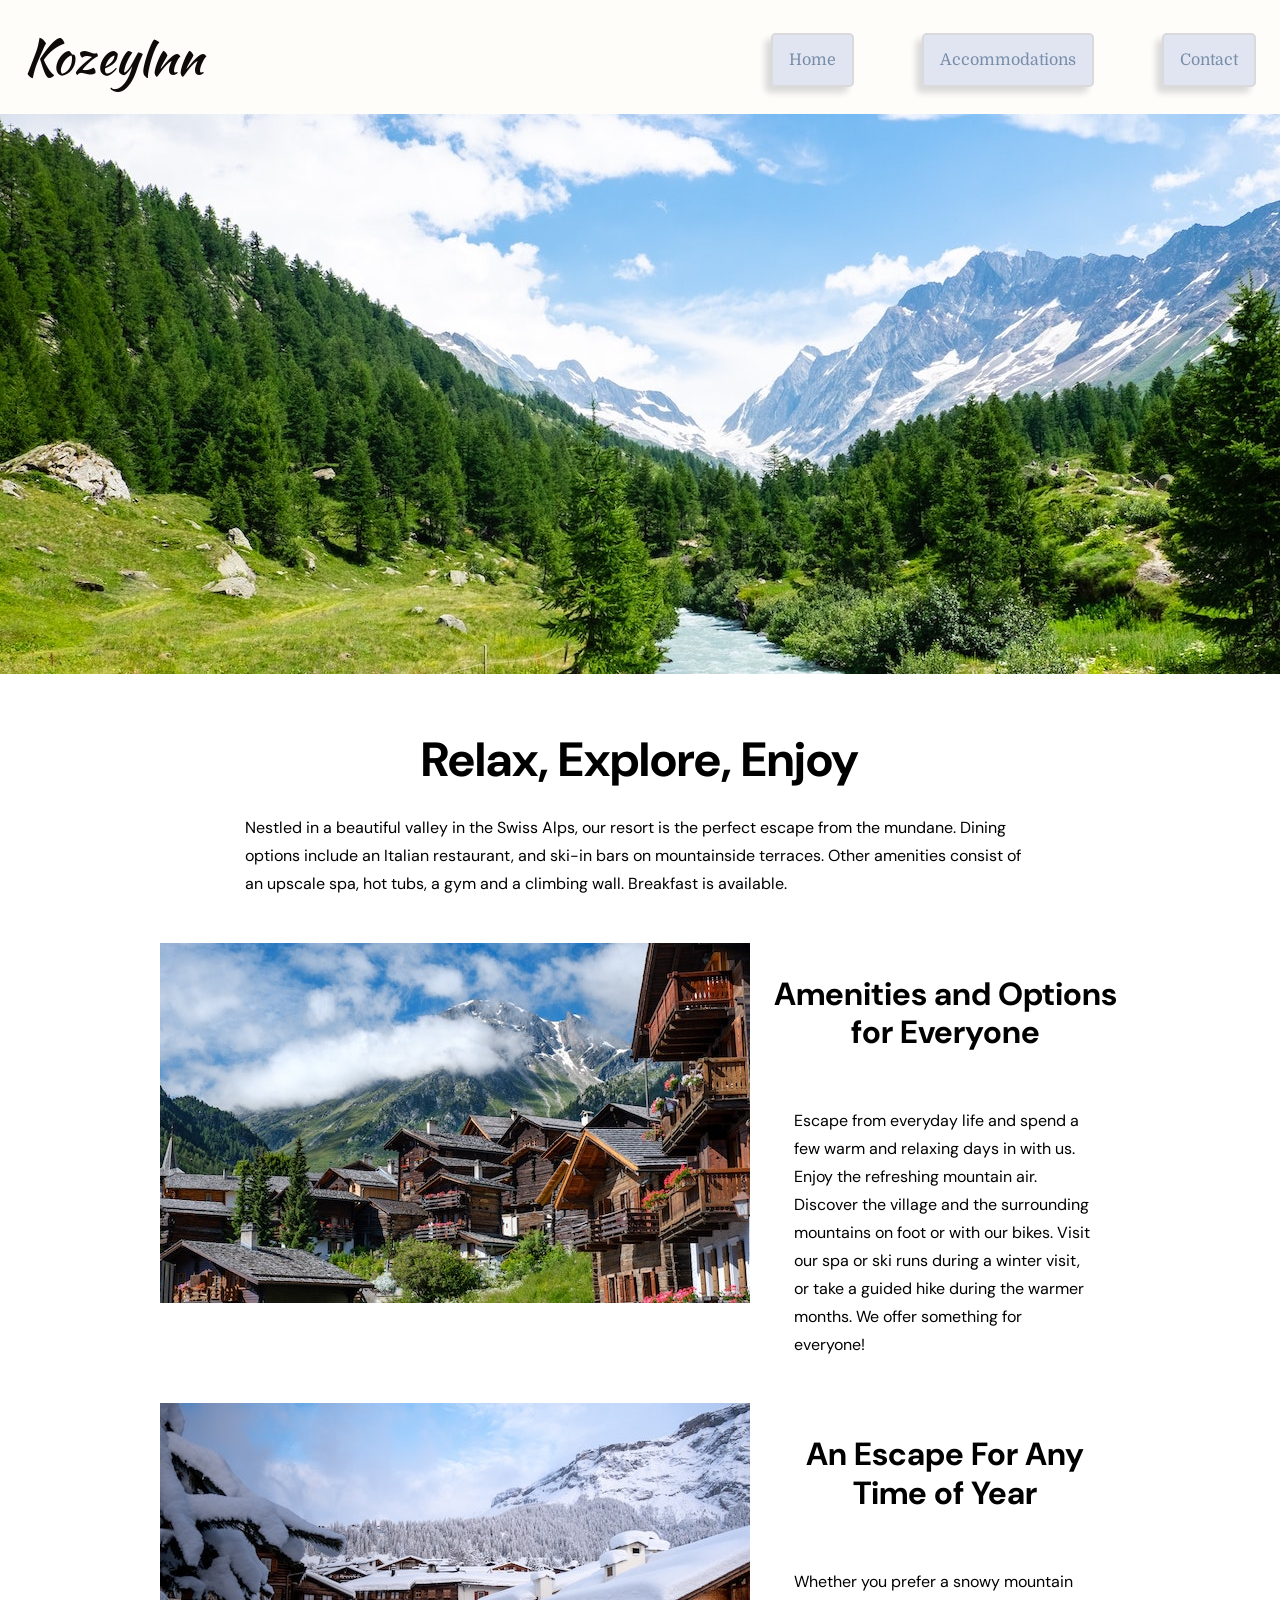
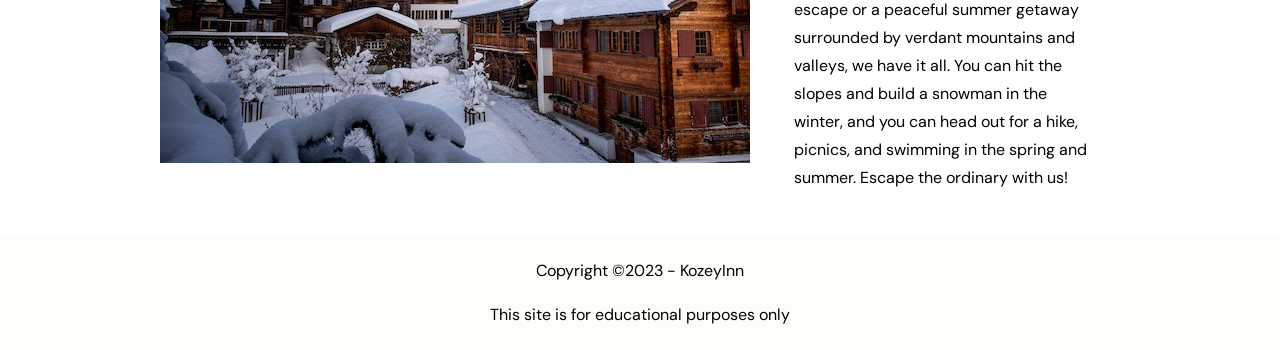
==== index.html @ dad6b442 "Add files via upload" ====
<!DOCTYPE html>
<html lang="en">
    <head>
        <meta charset="utf-8">
        <title>KozeyInn</title>

        <meta name="viewport" content="width=device-width, initial-scale=1">
        <meta name="author" content="Amira Shiha">
        <meta name="description" content="KozeyInn Resort Home Page">

        <link rel="shortcut icon" href="favicon/favicon.ico" type="image/x-icon">
        <link rel="icon" href="favicon/favicon.ico" type="image/x-icon">

        <link rel="preconnect" href="https://fonts.googleapis.com">
        <link rel="preconnect" href="https://fonts.gstatic.com" crossorigin>
        <link href="https://fonts.googleapis.com/css2?family=DM+Sans:opsz,wght@9..40,100..1000&family=Domine:wght@400..700&family=Kaushan+Script&display=swap" rel="stylesheet">

        <link rel="stylesheet" href="styles.css">
    </head>

    <body>
        <header>
            <h1><a href="index.html">KozeyInn</a></h1>
            <div class="hero-wrapper">
                <nav class="navbar">
                    <ul>
                        <li><a href="#">Home</a></li>
                        <li><a href="accommodations.html">Accommodations</a></li>
                        <li><a href="contact.html">Contact</a></li>
                    </ul>
                </nav>
            </div>
            <div class="hero-image">
                <img src="images/swiss-valley.jpg" alt="A bright green mountain-hill covered in pine trees with a blue river flowing in the center" width="1440" height="560">
            </div>
        </header>

        <main>
            <h2>Relax, Explore, Enjoy</h2>
            <p>Nestled in a beautiful valley in the Swiss Alps, our resort is the perfect escape from the mundane. Dining options include an Italian restaurant, and ski-in bars on mountainside terraces. Other amenities consist of an upscale spa, hot tubs, a gym and a climbing wall. Breakfast is available.</p>

            <section>
                <img src="images/swiss-chalet.jpg" alt="Wooden cabin houses located on a green mountainside hill" width="590" height="360">
                <h3>Amenities and Options for Everyone</h3>
                <p>Escape from everyday life and spend a few warm and relaxing days in with us. Enjoy the refreshing mountain air. Discover the village and the surrounding mountains on foot or with our bikes. Visit our spa or ski runs during a winter visit, or take a guided hike during the warmer months. We offer something for everyone!</p>
            </section>

            <section>
                <img src="images/snowy-chalet.jpg" alt="Cabins with snowy rooftops located on snow land surrounding snow mountains" width="590" height="360">
                <h3>An Escape For Any Time of Year</h3>
                <p>Whether you prefer a snowy mountain escape or a peaceful summer getaway surrounded by verdant mountains and valleys, we have it all. You can hit the slopes and build a snowman in the winter, and you can head out for a hike, picnics, and swimming in the spring and summer. Escape the ordinary with us!</p>
            </section>
        </main>

        <footer>
            <p>Copyright &copy;2023 - KozeyInn</p>
            <p>This site is for educational purposes only</p>
        </footer>
    </body>
</html>
---- styles.css ----
/* OBFUSCATED BY CSSOBFUSCATOR.COM at 2025/05/02 06:42:10 */
input[type="radio"] + label::before{content:" ";}#contact h2{grid-area:text;}input[type="radio"]:checked + label::before{content:"•";}input[type="radio"] + label::before{font-size:1rem;}:root{--lt-white:#fffdfa;}body{box-sizing:border-box;}header,body{max-width:1440px;}input[type="radio"] + label::before{line-height:1.75;}input[type="radio"]:checked + label::before{color:var(--c-white);}#contact h2{font-size:2.5rem;}body{margin-left:auto;}main > p{margin-left:.885416667in;}[class~=navbar] li,h1{margin-left:1.5rem;}[class~=navbar] li{margin-bottom:1.5rem;}body{margin-bottom:0;}body{margin-right:auto;}input[type="radio"]:checked + label::before{background:var(--lt-green);}:root{--c-white:#f8f3ee;}body{margin-top:0;}h1,header,[class~=navbar] li,body{padding-left:0;}main > p{margin-right:.885416667in;}[class~=navbar] li,h1,header,body{padding-bottom:0;}[class~=navbar] li,body,header,h1{padding-right:0;}[class~=navbar] li,h1{margin-right:1.5rem;}main > p{margin-bottom:2.8125pc;}#contact h2{margin-left:.989583333in;}#contact h2{margin-bottom:.125pc;}h1,header,body,[class~=navbar] li{padding-top:0;}body{text-align:center;}#contact h2{margin-right:0;}body{font-family:var(--fonts);}:root{--beige:#f0ebe3;}body{line-height:1.75rem;}body{background:url("patterns/xv.png");}h1,[class~=navbar] li{margin-top:1.5rem;}header,[class~=navbar] a:hover{background-color:var(--lt-white);}:root{--lt-blue:#e1e5f2;}#contact{display:grid;}input[type="radio"] + label::before{border-radius:30%;}#contact h2{margin-top:.260416667in;}[class~=navbar] ul,header{display:flex;}header{justify-content:space-between;}[class~=navbar] li{font-size:2rem;}header{align-items:center;}[class~=navbar] ul{list-style:none;}#contact h2{line-height:1.2;}header{flex-wrap:wrap;}h2,h1{font-size:3rem;}h1{font-family:"Kaushan Script";}input[type="radio"] + label{cursor:pointer;}h1{font-weight:100;}main > p{margin-top:0pc;}:root{--dk-blue:#778da9;}:root{--bt-blue:#a1d6e2;}#contact h2,main > p{text-align:left;}[class~=navbar] ul{gap:.208333333in;}h1{margin-bottom:1.5rem;}.navbar a{text-decoration:none;}input[type="radio"] + label::before{display:inline-block;}input[type="radio"] + label::before{height:.260416667in;}:root{--lt-gray:#dadada;}:root{--lt-green:#b4e0a7;}[class~=navbar] a:hover{color:var(--s-black);}.navbar a,#contact p,footer,main > p{font-size:1rem;}main{max-width:90pc;}main{display:grid;}form,main{margin-left:auto;}main{margin-bottom:0;}main > p{max-width:1440ch;}input[type="radio"] + label::before{width:25px;}form,main{margin-right:auto;}main{margin-top:0;}.navbar a{background-color:var(--lt-blue);}.navbar a{color:var(--dk-blue);}main{padding-left:10rem;}main{padding-right:10rem;}main{padding-top:2rem;}main{padding-bottom:0;}main{background:url("patterns/white-wall-3.png");}footer{background:var(--lt-white);}:root{--p-red:#cc2936;}footer,input[type="radio"] + label::before{text-align:center;}.navbar a{font-family:"Domine";}footer{padding-left:.3rem;}footer{padding-bottom:.3rem;}:root{--s-black:#0f0a0a;}footer{padding-right:.3rem;}footer{padding-top:.3rem;}input[type="radio"] + label::before{margin-right:5px;}form{width:262.5pt;}.navbar a{border-radius:.3125pc;}:root{--fonts:"DM Sans","Domine","Kaushan Script",sans-serif;}.navbar a,input[type="radio"] + label::before{border-left-width:1.5pt;}.navbar a,input[type="radio"] + label::before{border-bottom-width:1.5pt;}.navbar a{border-right-width:1.5pt;}form{height:auto;}:root{--box-shadow-lg:-.0625in .375pc .375pc var(--lt-gray);}:root{--box-shadow-sm:-.1875pc 2.25pt 3px var(--dk-blue);}.navbar a{border-top-width:1.5pt;}.navbar a{border-left-style:solid;}form{margin-bottom:11.25pt;}form{margin-top:11.25pt;}form{padding-left:22.5pt;}form{padding-right:.46875in;}form{padding-top:11.25pt;}form{border-radius:1.25pc;}#contact p{grid-area:text;}[class~=hero-image]{max-width:15in;}.navbar a{border-bottom-style:solid;}form{background-color:var(--lt-white);}.navbar a{border-right-style:solid;}main section{display:grid;}input,label,textarea{display:block;}#contact p{max-width:1440ch;}textarea,input,label{width:100%;}.navbar a{border-top-style:solid;}main section{grid-template-columns:auto 1fr;}.navbar a{border-left-color:var(--lt-gray);}[class~=navbar] a:hover{box-shadow:var(--box-shadow-sm);}label{margin-left:0;}.navbar a{border-bottom-color:var(--lt-gray);}[class~=hero-image]{height:5.833333333in;}#contact p{line-height:1.5;}.navbar a{border-right-color:var(--lt-gray);}#contact p{margin-top:63.75pt;}.navbar a{border-top-color:var(--lt-gray);}label{margin-bottom:0;}label{margin-right:0;}[class~=hero-image]{position:relative;}main section{gap:.208333333in;}label{margin-top:0;}.navbar a{border-image:none;}label{font-weight:bold;}select,input{padding-left:.625pc;}input,select{padding-bottom:.625pc;}.navbar a{padding-left:1rem;}.navbar a{padding-bottom:1rem;}#contact{grid-template-columns:1fr 1fr;}.navbar a{padding-right:1rem;}#contact p{margin-left:5.9375pc;}input[type="radio"] + label::before{border-right-width:.020833333in;}input,select{padding-right:.625pc;}input[type="radio"] + label::before{border-top-width:.020833333in;}.navbar a{padding-top:1rem;}select,input{padding-top:.625pc;}.navbar a{box-shadow:var(--box-shadow-lg);}input,select{font-size:1rem;}[class~=hero-image]{overflow:hidden;}select,input{margin-bottom:18pt;}input[type="submit"]{background-color:var(--lt-blue);}input,select{border-radius:7.5pt;}input{border-left-width:.1875pc;}input{border-bottom-width:.1875pc;}input[type="radio"] + label::before,input{border-left-style:solid;}input,input[type="radio"] + label::before{border-bottom-style:solid;}input{border-right-width:.1875pc;}input{border-top-width:.1875pc;}input[type="submit"]:focus{outline:.1875pc solid var(--dk-blue);}input[type="submit"]{border-left-width:.010416667in;}#contact img{grid-area:image;}#contact img{width:21.875pc;}input,input[type="radio"] + label::before{border-right-style:solid;}input,input[type="radio"] + label::before{border-top-style:solid;}input[type="radio"] + label::before,input{border-left-color:var(--lt-blue);}input[type="submit"]{border-bottom-width:.010416667in;}input[type="radio"] + label::before,input{border-bottom-color:var(--lt-blue);}input{border-right-color:var(--lt-blue);}#contact img{height:auto;}input{border-top-color:var(--lt-blue);}#contact{grid-template-rows:auto 1fr;}input{border-image:none;}input[type="submit"]{border-right-width:.010416667in;}main section{margin-bottom:2.5pc;}#contact img{margin-top:.052083333in;}input[type="submit"]{border-top-width:.010416667in;}input[type="submit"],select{border-left-style:solid;}input[type="submit"],select{border-bottom-style:solid;}[class~=hero-image]{padding-left:0;}select{border-left-width:.1875pc;}select{border-bottom-width:.1875pc;}select{border-right-width:.1875pc;}input[type="submit"],select{border-right-style:solid;}select{border-top-width:.1875pc;}[class~=hero-image]{padding-bottom:0;}main section{align-items:start;}#contact img{margin-left:95px;}[class~=hero-image]{padding-right:0;}section img{width:36.875pc;}input[type="submit"]:hover{box-shadow:var(--box-shadow-sm);}section img{height:360px;}[class~=hero-image]{padding-top:0;}select,input[type="submit"]{border-top-style:solid;}input[type="submit"]{border-left-color:var(--lt-gray);}input[type="submit"]{border-bottom-color:var(--lt-gray);}input[type="submit"]{border-right-color:var(--lt-gray);}select{border-left-color:var(--lt-blue);}select{border-bottom-color:var(--lt-blue);}section img{grid-row:1/span 2;}[class~=hero-image]{margin-left:auto;}input[type="radio"] + label::before,select{border-right-color:var(--lt-blue);}select{border-top-color:var(--lt-blue);}#contact img{margin-bottom:.15625in;}select{border-image:none;}textarea{padding-left:.625pc;}textarea{padding-bottom:.625pc;}input[type="submit"]{border-top-color:var(--lt-gray);}input[type="submit"],section h3{font-weight:bold;}input[type="submit"]{border-image:none;}section h3{font-size:2rem;}input[type="submit"]{color:var(--dk-blue);}textarea{padding-right:.625pc;}input[type="submit"]{font-size:1.2rem;}input[type="radio"],[class~=hero-image],section p{margin-bottom:0;}textarea{padding-top:.625pc;}textarea{font-size:1rem;}section h3{line-height:1.2;}input[type="submit"]{box-shadow:var(--box-shadow-lg);}textarea{margin-bottom:18pt;}input[type="submit"]{margin-left:.15625in;}#contact form{grid-area:form;}textarea:focus,input:focus{outline:.1875pc solid var(--dk-blue);}input[type="submit"]:hover{color:var(--s-black);}textarea{border-radius:7.5pt;}#contact form{margin-top:75px;}textarea{border-left-width:.1875pc;}section p{margin-left:15pt;}#contact form{margin-right:5.625pc;}[class~=hero-image]{margin-right:auto;}input[type="radio"]{appearance:none;}input[type="radio"]{margin-left:0;}textarea{border-bottom-width:.1875pc;}textarea{border-right-width:.1875pc;}textarea{border-top-width:.1875pc;}textarea{border-left-style:solid;}input[type="radio"]{margin-right:0;}textarea{border-bottom-style:solid;}input[type="radio"],[class~=hero-image],section p{margin-top:0;}textarea{border-right-style:solid;}input[type="radio"]{padding-left:0;}#contact label{text-align:start;}section p{margin-right:1.25pc;}textarea{border-top-style:solid;}textarea{border-left-color:var(--lt-blue);}input[type="radio"]{padding-bottom:0;}input[type="radio"]{padding-right:0;}input[type="radio"]{padding-top:0;}textarea{border-bottom-color:var(--lt-blue);}textarea{border-right-color:var(--lt-blue);}input[type="radio"]{border-left-width:medium;}input[type="radio"]{border-bottom-width:medium;}[class~=required]{color:var(--p-red);}textarea,input[type="radio"] + label::before{border-top-color:var(--lt-blue);}input[type="radio"] + label::before,textarea{border-image:none;}fieldset,input[type="radio"] + label{display:flex;}fieldset{margin-bottom:15px;}fieldset{border-radius:.0625pc;}fieldset{border-left-color:var(--s-black);}section p{padding-left:.25pc;}#contact label,section p{font-size:1rem;}fieldset{border-bottom-color:var(--s-black);}input[type="radio"]{border-right-width:medium;}input[type="radio"]{border-top-width:medium;}fieldset{border-right-color:var(--s-black);}fieldset{border-top-color:var(--s-black);}[class~=required],legend{font-weight:bold;}fieldset{flex-direction:row;}input[type="radio"]{border-left-style:none;}input[type="radio"]{border-bottom-style:none;}section p{padding-bottom:.25pc;}input[type="radio"]{border-right-style:none;}input:invalid{border-left-width:.25pc;}input:invalid{border-bottom-width:.25pc;}input:invalid{border-right-width:.25pc;}input[type="radio"]{border-top-style:none;}section p{padding-right:.25pc;}input:invalid{border-top-width:.25pc;}input[type="radio"]{border-left-color:currentColor;}input:invalid{border-left-style:double;}input[type="radio"]{border-bottom-color:currentColor;}input:invalid{border-bottom-style:double;}[class~=required]{font-size:1.35rem;}input:invalid{border-right-style:double;}input:invalid{border-top-style:double;}input[type="radio"]{border-right-color:currentColor;}section p{padding-top:.25pc;}input:invalid{border-left-color:var(--p-red);}#contact{grid-template-areas:"text form" "image form";}input:invalid{border-bottom-color:var(--p-red);}input:invalid{border-right-color:var(--p-red);}section p{text-align:left;}#contact{gap:1rem;}input[type="radio"]{border-top-color:currentColor;}input[type="submit"]:hover,input[type="radio"] + label::before{background-color:var(--lt-white);}section p{max-width:1440ch;}input:invalid{border-top-color:var(--p-red);}input:invalid,input[type="radio"]{border-image:none;}textarea:invalid{border-left-width:.25pc;}input[type="radio"]{font-size:0;}textarea:invalid{border-bottom-width:.25pc;}textarea:invalid{border-right-width:.25pc;}textarea:invalid{border-top-width:.25pc;}textarea:invalid{border-left-style:double;}textarea:invalid{border-bottom-style:double;}input[type="radio"] + label{align-items:center;}textarea:invalid{border-right-style:double;}input[type="radio"] + label::before{padding-bottom:.020833333in;}textarea:invalid{border-top-style:double;}input[type="radio"]{border-radius:0;}input[type="radio"]{width:0;}textarea:invalid{border-left-color:var(--p-red);}textarea:invalid{border-bottom-color:var(--p-red);}textarea:invalid{border-right-color:var(--p-red);}fieldset label{margin-left:0;}textarea:invalid{border-top-color:var(--p-red);}textarea:invalid{border-image:none;}input[type="submit"]:hover{cursor:pointer;}header h1 a{text-decoration:none;}input[type="radio"]:focus{outline:none;}header h1 a{color:var(--s-black);}
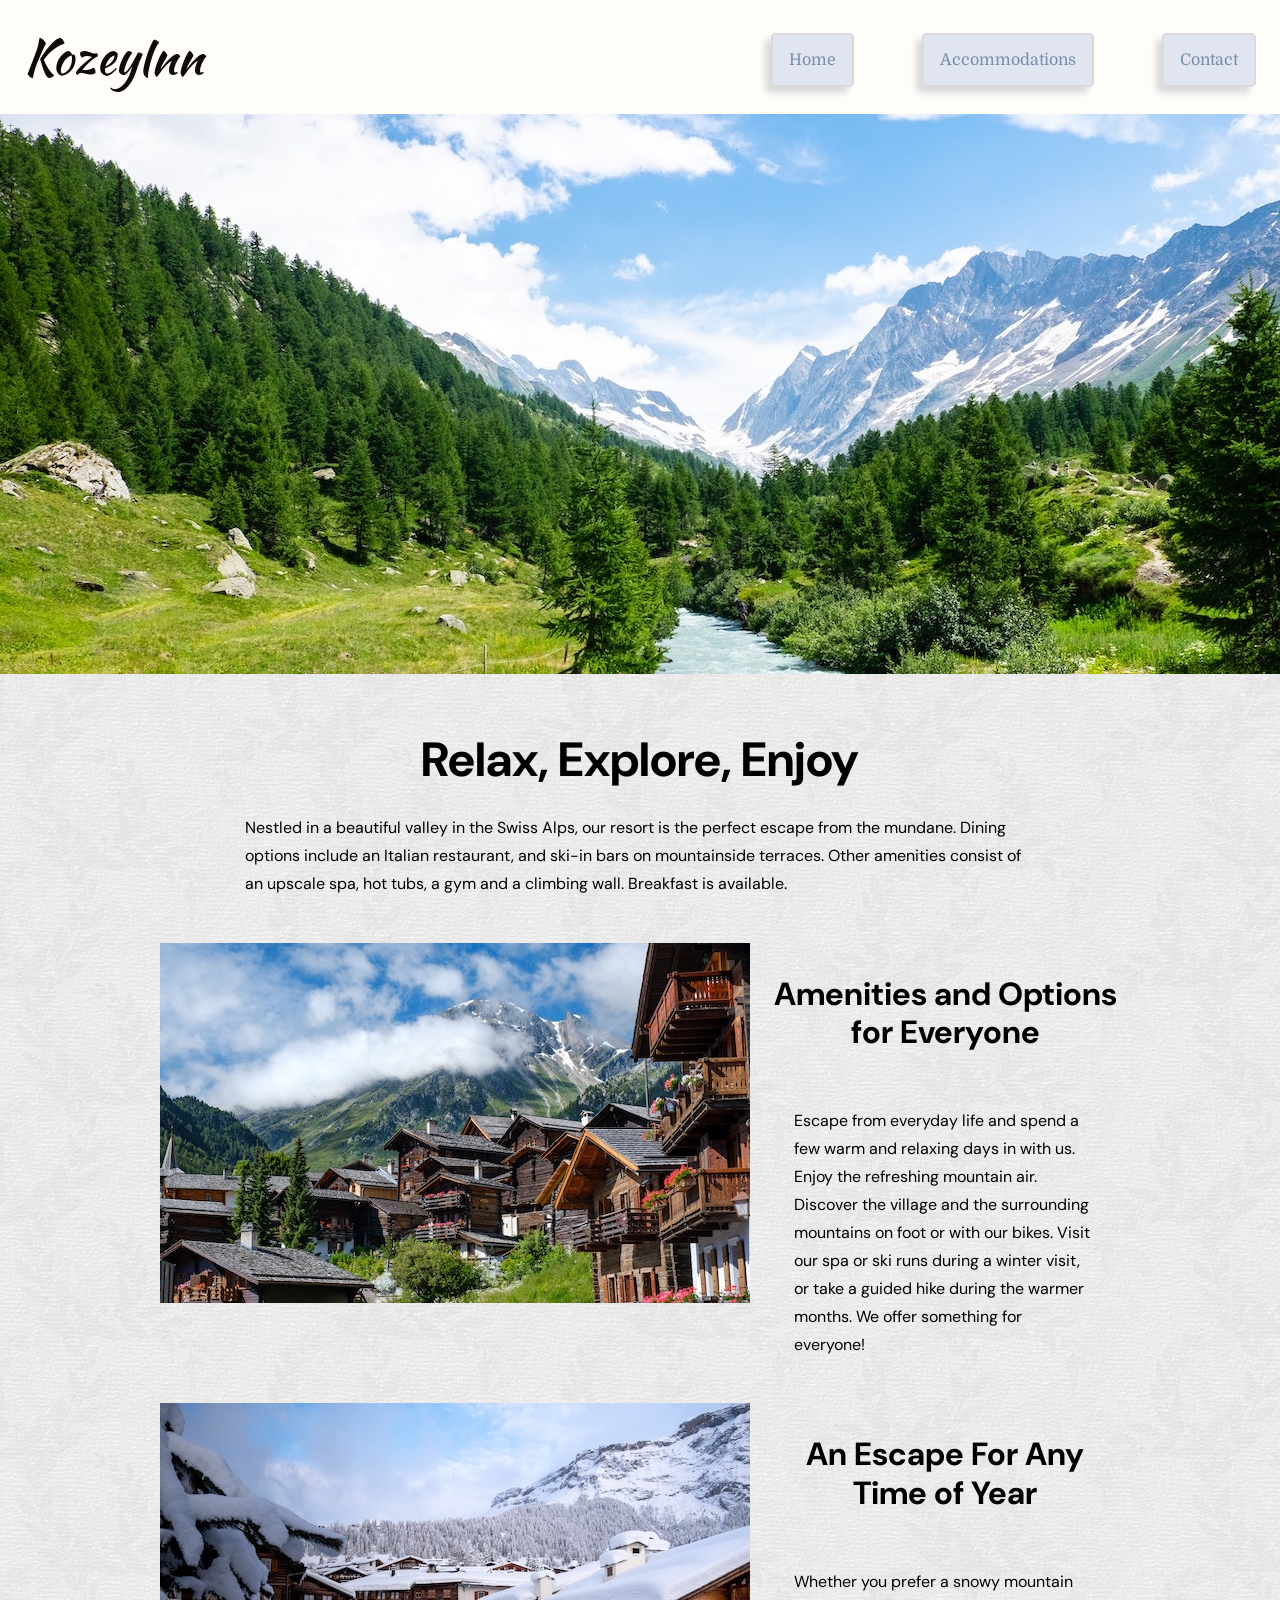
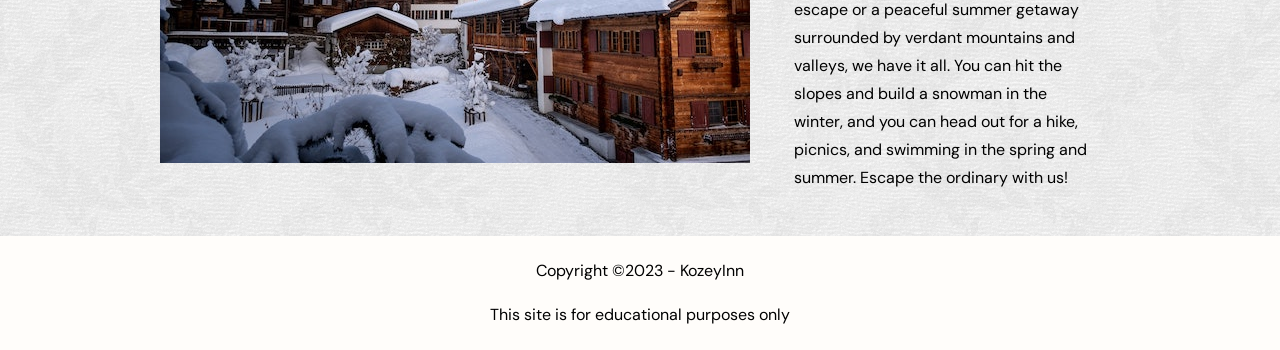
==== commit 1674a73c: "Fix favicon problem" ====
--- a/index.html
+++ b/index.html
@@ -8,8 +8,8 @@
         <meta name="author" content="Amira Shiha">
         <meta name="description" content="KozeyInn Resort Home Page">
 
-        <link rel="shortcut icon" href="favicon/favicon.ico" type="image/x-icon">
-        <link rel="icon" href="favicon/favicon.ico" type="image/x-icon">
+        <link rel="shortcut icon" href="favicon/favicon.ico?" type="image/x-icon">
+        <link rel="icon" href="favicon/favicon.ico?" type="image/x-icon">
 
         <link rel="preconnect" href="https://fonts.googleapis.com">
         <link rel="preconnect" href="https://fonts.gstatic.com" crossorigin>
@@ -57,4 +57,4 @@
             <p>This site is for educational purposes only</p>
         </footer>
     </body>
-</html>+</html>
